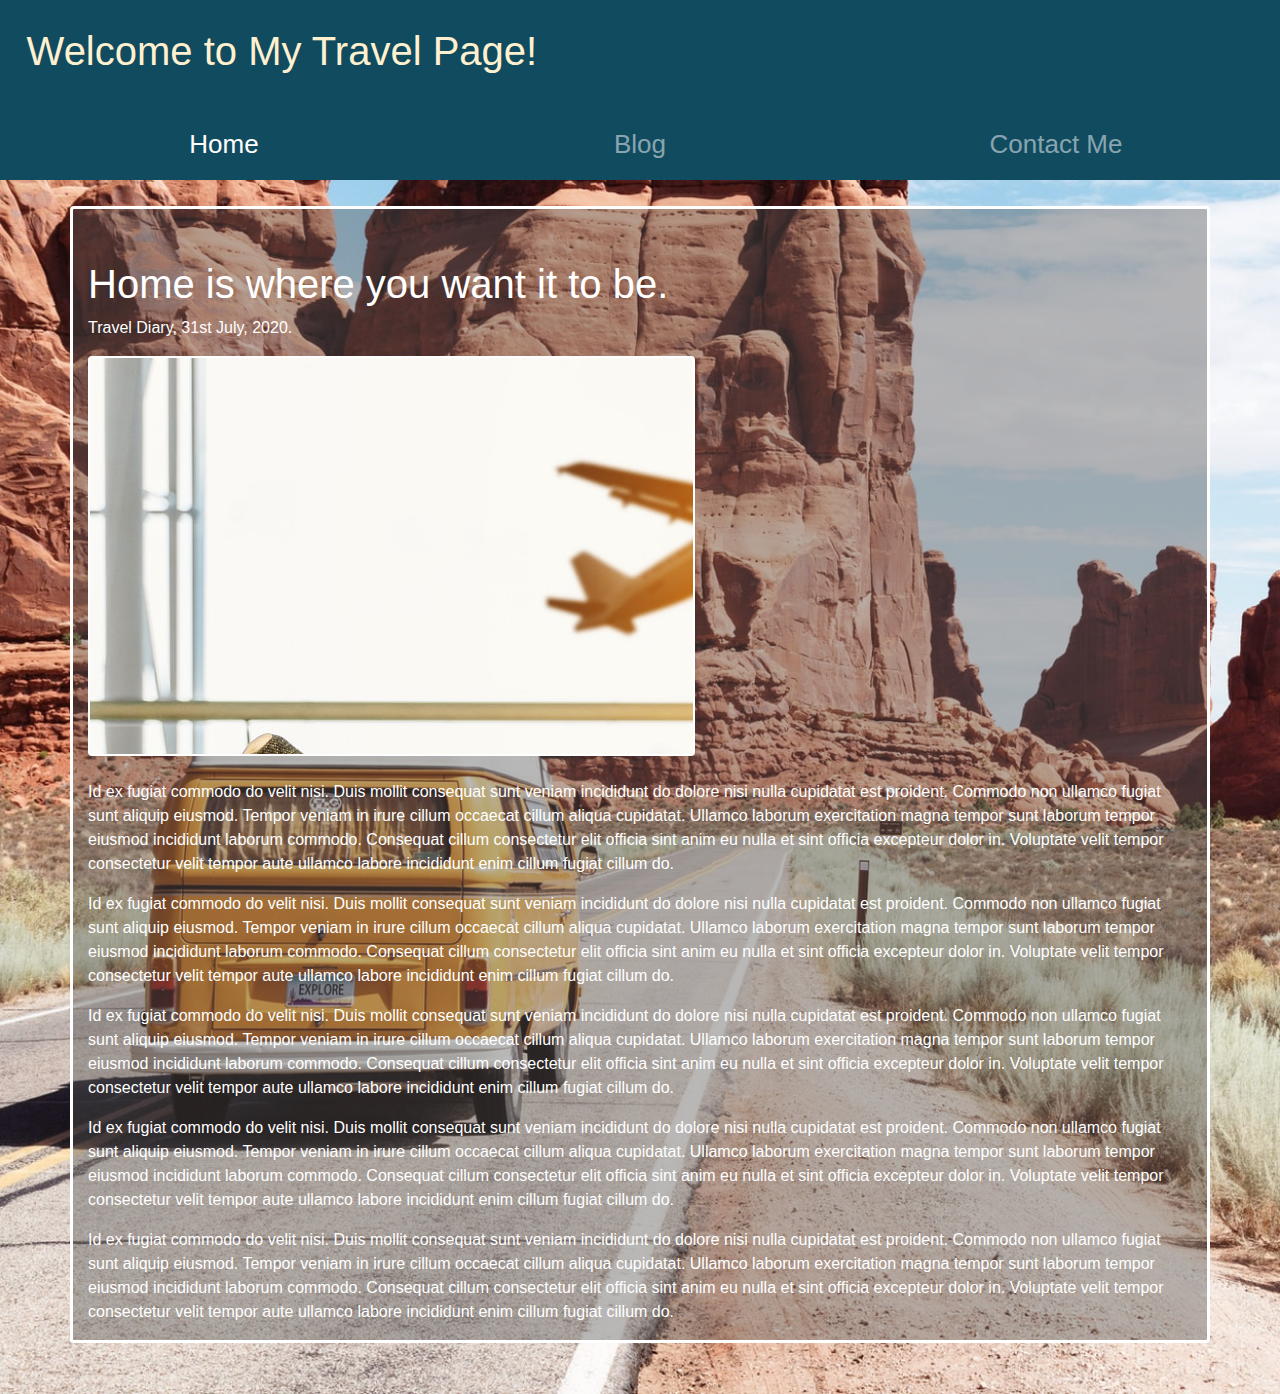
==== index.html @ cbb55028 "Renamed mytravelblog.html to index. html" ====
<!DOCTYPE html>
<html lang="en">

<head>
    <meta charset="UTF-8">
    <meta name="viewport" content="width=device-width, initial-scale=1.0">
    <meta http-Equiv="Cache-Control" Content="no-cache" />
    <meta http-Equiv="Pragma" Content="no-cache" />
    <meta http-Equiv="Expires" Content="0" />
    <title>Travel Blog | Home</title>
    <link rel="stylesheet" href="./mystyle.css">
    <script src="https://code.jquery.com/jquery-3.5.1.min.js" integrity="sha256-9/aliU8dGd2tb6OSsuzixeV4y/faTqgFtohetphbbj0=" crossorigin="anonymous"></script>
    <link rel="stylesheet" href="https://stackpath.bootstrapcdn.com/bootstrap/4.5.0/css/bootstrap.min.css">
    <script src="https://stackpath.bootstrapcdn.com/bootstrap/4.5.0/js/bootstrap.min.js"></script>
    <style>
        body {
            background-image: url('./travel1.jpg');
            background-position: center no-repeat;
            background-size: cover;
        }
    </style>
</head>

<body>
    <header class="heading">
        <h1>Welcome to My Travel Page!</h1>
    </header>
    <nav class="navbar sticky-top navbar-expand-lg navbar-dark navStyle">
        <button class="navbar-toggler" type="button" data-toggle="collapse" data-target="#navbarNav" aria-controls="navbarNav" aria-expanded="false" aria-label="Toggle navigation">
          <span class="navbar-toggler-icon"></span>
        </button>
        <div class="collapse navbar-collapse" id="navbarNav">
            <ul class="navbar-nav navList">
                <li class="nav-item active">
                    <a class="nav-link" href="./index.html">Home <span class="sr-only">(current)</span></a>
                </li>
                <li class="nav-item">
                    <a class="nav-link" href="./blog.html">Blog</a>
                </li>
                <li class="nav-item">
                    <a class="nav-link" href="./contact.html">Contact Me</a>
                </li>
            </ul>
        </div>
    </nav>
    <div class="container">
        <section id="one">
            <header class="article-header">
                <h3 class="shout text">Home is where you want it to be.</h3>
                <p class="text">Travel Diary, 31st July, 2020.</p>
            </header>

            <iframe src="./iframe1.jpg" scrolling="no" width="2000px" frameborder="0"></iframe>
            <br>
            <p class="text">Id ex fugiat commodo do velit nisi. Duis mollit consequat sunt veniam incididunt do dolore nisi nulla cupidatat est proident. Commodo non ullamco fugiat sunt aliquip eiusmod. Tempor veniam in irure cillum occaecat cillum aliqua cupidatat.
                Ullamco laborum exercitation magna tempor sunt laborum tempor eiusmod incididunt laborum commodo. Consequat cillum consectetur elit officia sint anim eu nulla et sint officia excepteur dolor in. Voluptate velit tempor consectetur velit
                tempor aute ullamco labore incididunt enim cillum fugiat cillum do.</p>
            <p class="text">Id ex fugiat commodo do velit nisi. Duis mollit consequat sunt veniam incididunt do dolore nisi nulla cupidatat est proident. Commodo non ullamco fugiat sunt aliquip eiusmod. Tempor veniam in irure cillum occaecat cillum aliqua cupidatat.
                Ullamco laborum exercitation magna tempor sunt laborum tempor eiusmod incididunt laborum commodo. Consequat cillum consectetur elit officia sint anim eu nulla et sint officia excepteur dolor in. Voluptate velit tempor consectetur velit
                tempor aute ullamco labore incididunt enim cillum fugiat cillum do.</p>
            <p class="text">Id ex fugiat commodo do velit nisi. Duis mollit consequat sunt veniam incididunt do dolore nisi nulla cupidatat est proident. Commodo non ullamco fugiat sunt aliquip eiusmod. Tempor veniam in irure cillum occaecat cillum aliqua cupidatat.
                Ullamco laborum exercitation magna tempor sunt laborum tempor eiusmod incididunt laborum commodo. Consequat cillum consectetur elit officia sint anim eu nulla et sint officia excepteur dolor in. Voluptate velit tempor consectetur velit
                tempor aute ullamco labore incididunt enim cillum fugiat cillum do.</p>
            <p class="text">Id ex fugiat commodo do velit nisi. Duis mollit consequat sunt veniam incididunt do dolore nisi nulla cupidatat est proident. Commodo non ullamco fugiat sunt aliquip eiusmod. Tempor veniam in irure cillum occaecat cillum aliqua cupidatat.
                Ullamco laborum exercitation magna tempor sunt laborum tempor eiusmod incididunt laborum commodo. Consequat cillum consectetur elit officia sint anim eu nulla et sint officia excepteur dolor in. Voluptate velit tempor consectetur velit
                tempor aute ullamco labore incididunt enim cillum fugiat cillum do.</p>
            <p class="text">Id ex fugiat commodo do velit nisi. Duis mollit consequat sunt veniam incididunt do dolore nisi nulla cupidatat est proident. Commodo non ullamco fugiat sunt aliquip eiusmod. Tempor veniam in irure cillum occaecat cillum aliqua cupidatat.
                Ullamco laborum exercitation magna tempor sunt laborum tempor eiusmod incididunt laborum commodo. Consequat cillum consectetur elit officia sint anim eu nulla et sint officia excepteur dolor in. Voluptate velit tempor consectetur velit
                tempor aute ullamco labore incididunt enim cillum fugiat cillum do.</p>
        </section>

    </div>
</body>

</html>
---- mystyle.css ----
.navStyle {
    font-size: 26px;
    background-color: #114B5F;
    margin: 0 !important;
}

.navList {
    width: 100%;
}

a:hover {
    text-decoration: underline !important;
}

.nav-item {
    width: 100% !important;
    /* border: solid 1px black; */
    text-align: center;
}

body {
    background-color: #FFF1D0 !important;
}

.text {
    color: white;
}

.heading {
    background-color: #114B5F;
    color: #FFF1D0;
    margin: 0 !important;
    padding: 2% 0% 2% 2%;
    border: solid 1px #114B5F;
}

.active {
    color: #E3D83B !important;
}

.container {
    display: flex;
    border: solid 3px white;
    padding-top: 4%;
    background-color: rgb(83, 83, 83, 0.4);
    border-radius: 4px;
    margin-top: 2%;
    margin-bottom: 4%;
}

.shout {
    font-size: 40px;
    width: 100%;
    /* border: solid 1px black; */
}

iframe {
    text-align: center;
    display: block;
    width: 55%;
    border: solid 2px white;
    border-radius: 4px;
    background-color: white;
    height: 400px;
    overflow: hidden !important;
}

form {
    text-align: center;
    width: 100%;
}

#submitButton {
    transition: all 0.3s;
    background-color: transparent;
    color: white;
    border: solid 1px white;
    height: 40px;
    width: 150px;
    border-radius: 6px;
    margin-bottom: 4%;
}

#submitButton:hover {
    transition: all 0.3s;
    border: none;
    background-color: forestgreen;
}

#resetButton {
    transition: all 0.3s;
    background-color: transparent;
    color: white;
    border: solid 1px white;
    height: 40px;
    width: 150px;
    border-radius: 6px;
    margin-bottom: 4%;
    margin-right: 5%;
}

#resetButton:hover {
    transition: all 0.3s;
    border: none;
    background-color: crimson;
}

#textbox {
    width: 80%;
}


/* For blog.html */

.header {
    padding: 30px;
    font-size: 40px;
    text-align: center;
    background: transparent;
}

.leftcolumn {
    float: left;
    width: 75%;
}


/* Right column */

.rightcolumn {
    float: left;
    width: 25%;
    padding-left: 20px;
}


/* Fake image */

.fakeimg {
    /* background-color: #aaa; */
    width: 100%;
    padding: 20px;
}


/* Add a card effect for articles */

.card {
    background-color: transparent;
    padding: 20px;
    margin-top: 20px;
}


/* Clear floats after the columns */

.row:after {
    content: "";
    display: table;
    clear: both;
}


/* Footer */

.footer {
    padding: 20px;
    text-align: center;
    background: transparent;
    margin-top: 20px;
}


/* Responsive layout - when the screen is less than 800px wide, make the two columns stack on top of each other instead of next to each other */

@media screen and (max-width: 800px) {
    .leftcolumn,
    .rightcolumn {
        width: 100%;
        padding: 0;
    }
}

.card {
    background-color: rgb(0, 0, 0, 0.3) !important;
    border: solid 4px white !important;
}

.box {
    padding: 0% 5% 5% 5%;
}

#blog1 {
    background-image: url('./blog1.jpg');
    background-size: cover;
    background-position: center;
    background-repeat: no-repeat;
    border: solid 3px white;
    margin-bottom: 2%;
}

#blog2 {
    background-image: url('./blog2.jpg');
    background-size: cover;
    background-position: center;
    background-repeat: no-repeat;
    border: solid 3px white;
    margin-bottom: 2%;
}

#aboutmeblog {
    background-image: url('./informal_pic.jpg');
    background-size: cover;
    border: solid 3px white;
    margin-bottom: 2%;
    background-position: center;
    height: 300px !important;
}

input {
    border: none;
    box-shadow: 0px 8px 8px #555;
}
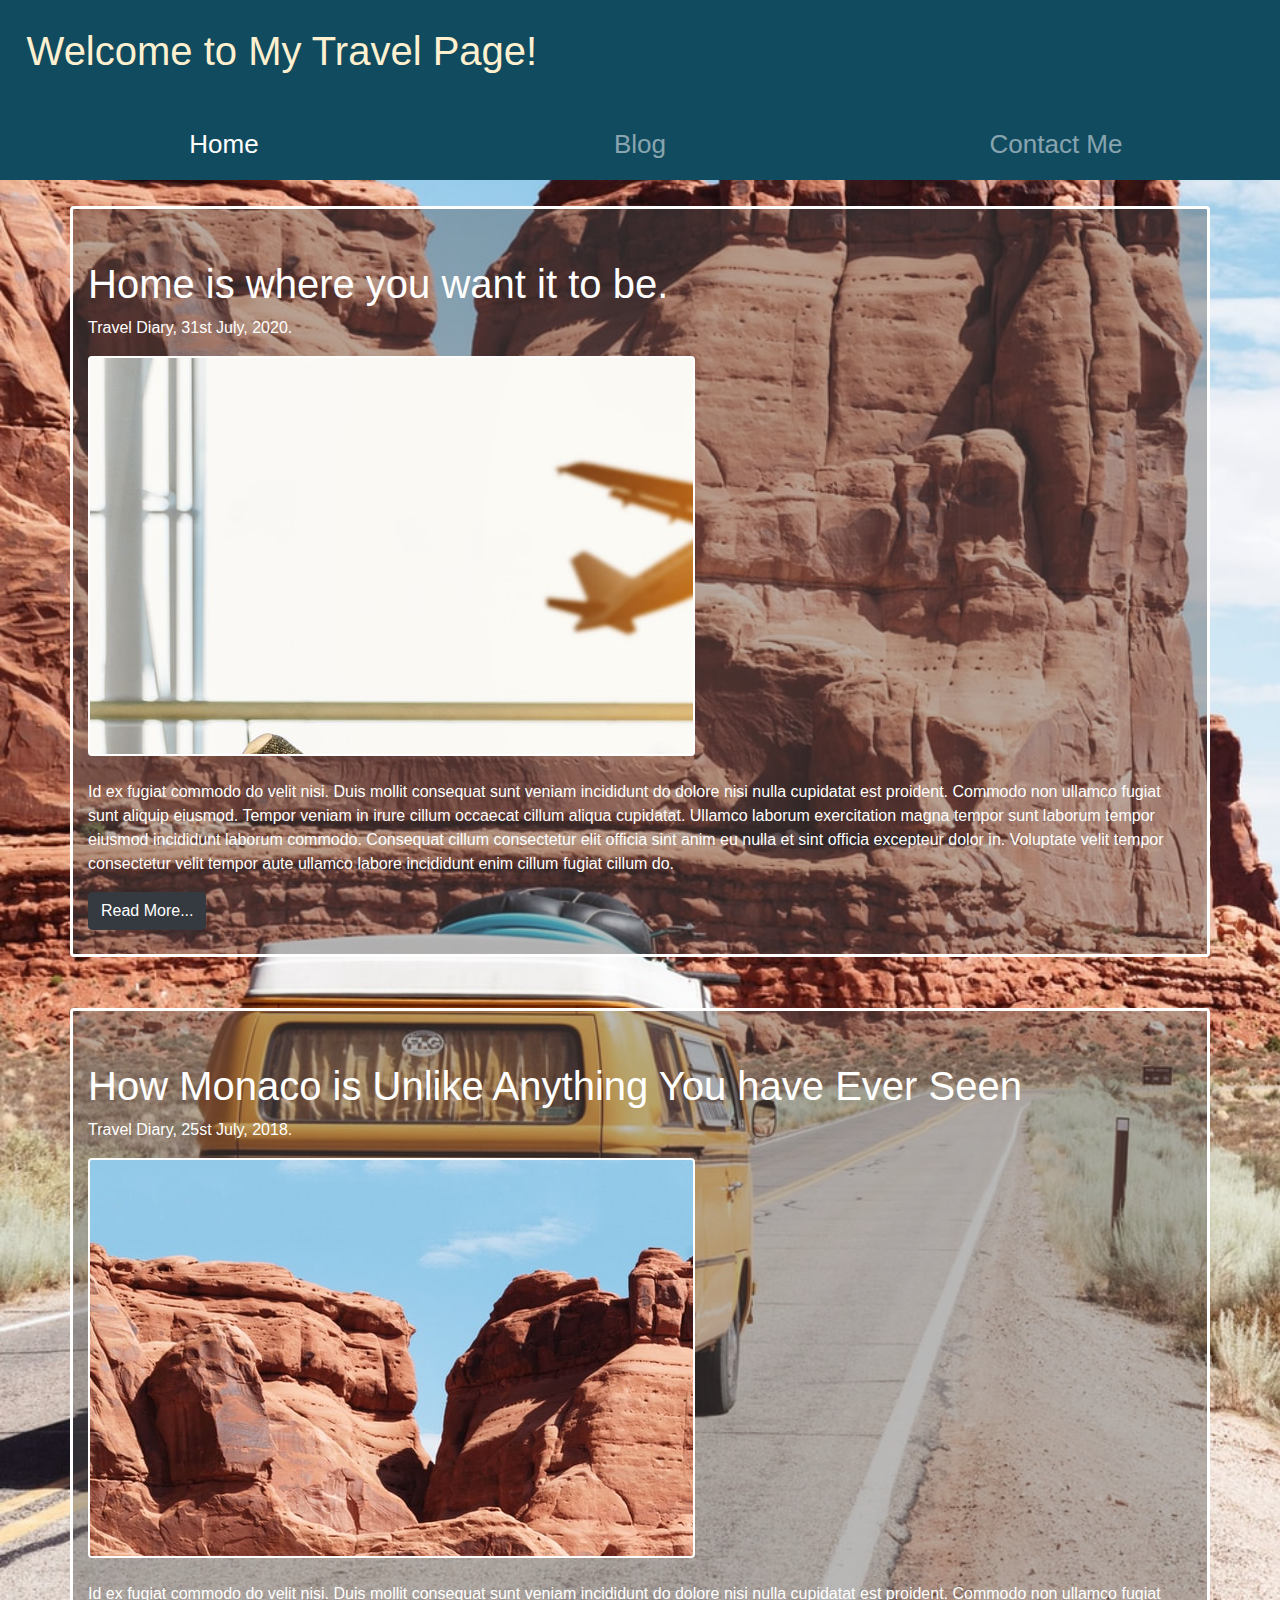
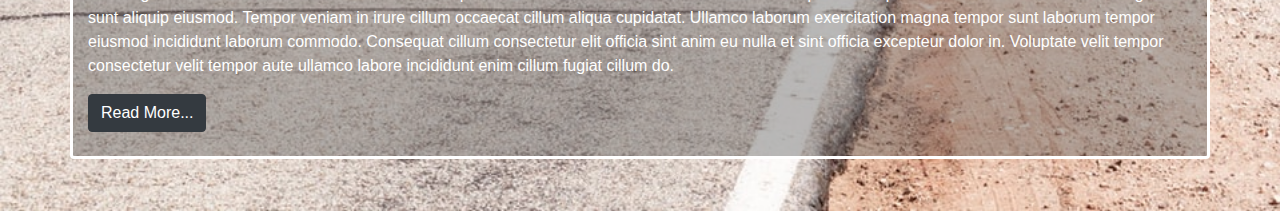
==== commit ab660959: "Styling changes" ====
--- a/index.html
+++ b/index.html
@@ -17,6 +17,7 @@
             background-image: url('./travel1.jpg');
             background-position: center no-repeat;
             background-size: cover;
+            background-repeat: no-repeat;
         }
     </style>
 </head>
@@ -55,20 +56,27 @@
             <p class="text">Id ex fugiat commodo do velit nisi. Duis mollit consequat sunt veniam incididunt do dolore nisi nulla cupidatat est proident. Commodo non ullamco fugiat sunt aliquip eiusmod. Tempor veniam in irure cillum occaecat cillum aliqua cupidatat.
                 Ullamco laborum exercitation magna tempor sunt laborum tempor eiusmod incididunt laborum commodo. Consequat cillum consectetur elit officia sint anim eu nulla et sint officia excepteur dolor in. Voluptate velit tempor consectetur velit
                 tempor aute ullamco labore incididunt enim cillum fugiat cillum do.</p>
+            <button type="button" class="btn btn-dark">Read More...</button>
+            <br>
+            <br>
+        </section>
+    </div>
+    <div class="container">
+        <section id="two">
+            <header class="article-header">
+                <h3 class="shout text">How Monaco is Unlike Anything You have Ever Seen</h3>
+                <p class="text">Travel Diary, 25st July, 2018.</p>
+            </header>
+
+            <iframe src="./travel1.jpg" scrolling="no" width="2000px" frameborder="0"></iframe>
+            <br>
             <p class="text">Id ex fugiat commodo do velit nisi. Duis mollit consequat sunt veniam incididunt do dolore nisi nulla cupidatat est proident. Commodo non ullamco fugiat sunt aliquip eiusmod. Tempor veniam in irure cillum occaecat cillum aliqua cupidatat.
                 Ullamco laborum exercitation magna tempor sunt laborum tempor eiusmod incididunt laborum commodo. Consequat cillum consectetur elit officia sint anim eu nulla et sint officia excepteur dolor in. Voluptate velit tempor consectetur velit
                 tempor aute ullamco labore incididunt enim cillum fugiat cillum do.</p>
-            <p class="text">Id ex fugiat commodo do velit nisi. Duis mollit consequat sunt veniam incididunt do dolore nisi nulla cupidatat est proident. Commodo non ullamco fugiat sunt aliquip eiusmod. Tempor veniam in irure cillum occaecat cillum aliqua cupidatat.
-                Ullamco laborum exercitation magna tempor sunt laborum tempor eiusmod incididunt laborum commodo. Consequat cillum consectetur elit officia sint anim eu nulla et sint officia excepteur dolor in. Voluptate velit tempor consectetur velit
-                tempor aute ullamco labore incididunt enim cillum fugiat cillum do.</p>
-            <p class="text">Id ex fugiat commodo do velit nisi. Duis mollit consequat sunt veniam incididunt do dolore nisi nulla cupidatat est proident. Commodo non ullamco fugiat sunt aliquip eiusmod. Tempor veniam in irure cillum occaecat cillum aliqua cupidatat.
-                Ullamco laborum exercitation magna tempor sunt laborum tempor eiusmod incididunt laborum commodo. Consequat cillum consectetur elit officia sint anim eu nulla et sint officia excepteur dolor in. Voluptate velit tempor consectetur velit
-                tempor aute ullamco labore incididunt enim cillum fugiat cillum do.</p>
-            <p class="text">Id ex fugiat commodo do velit nisi. Duis mollit consequat sunt veniam incididunt do dolore nisi nulla cupidatat est proident. Commodo non ullamco fugiat sunt aliquip eiusmod. Tempor veniam in irure cillum occaecat cillum aliqua cupidatat.
-                Ullamco laborum exercitation magna tempor sunt laborum tempor eiusmod incididunt laborum commodo. Consequat cillum consectetur elit officia sint anim eu nulla et sint officia excepteur dolor in. Voluptate velit tempor consectetur velit
-                tempor aute ullamco labore incididunt enim cillum fugiat cillum do.</p>
+            <button type="button" class="btn btn-dark">Read More...</button>
+            <br>
+            <br>
         </section>
-
     </div>
 </body>
 
--- a/mystyle.css
+++ b/mystyle.css
@@ -39,7 +39,7 @@
 }
 
 .container {
-    display: flex;
+    /* display: flex; */
     border: solid 3px white;
     padding-top: 4%;
     background-color: rgb(83, 83, 83, 0.4);
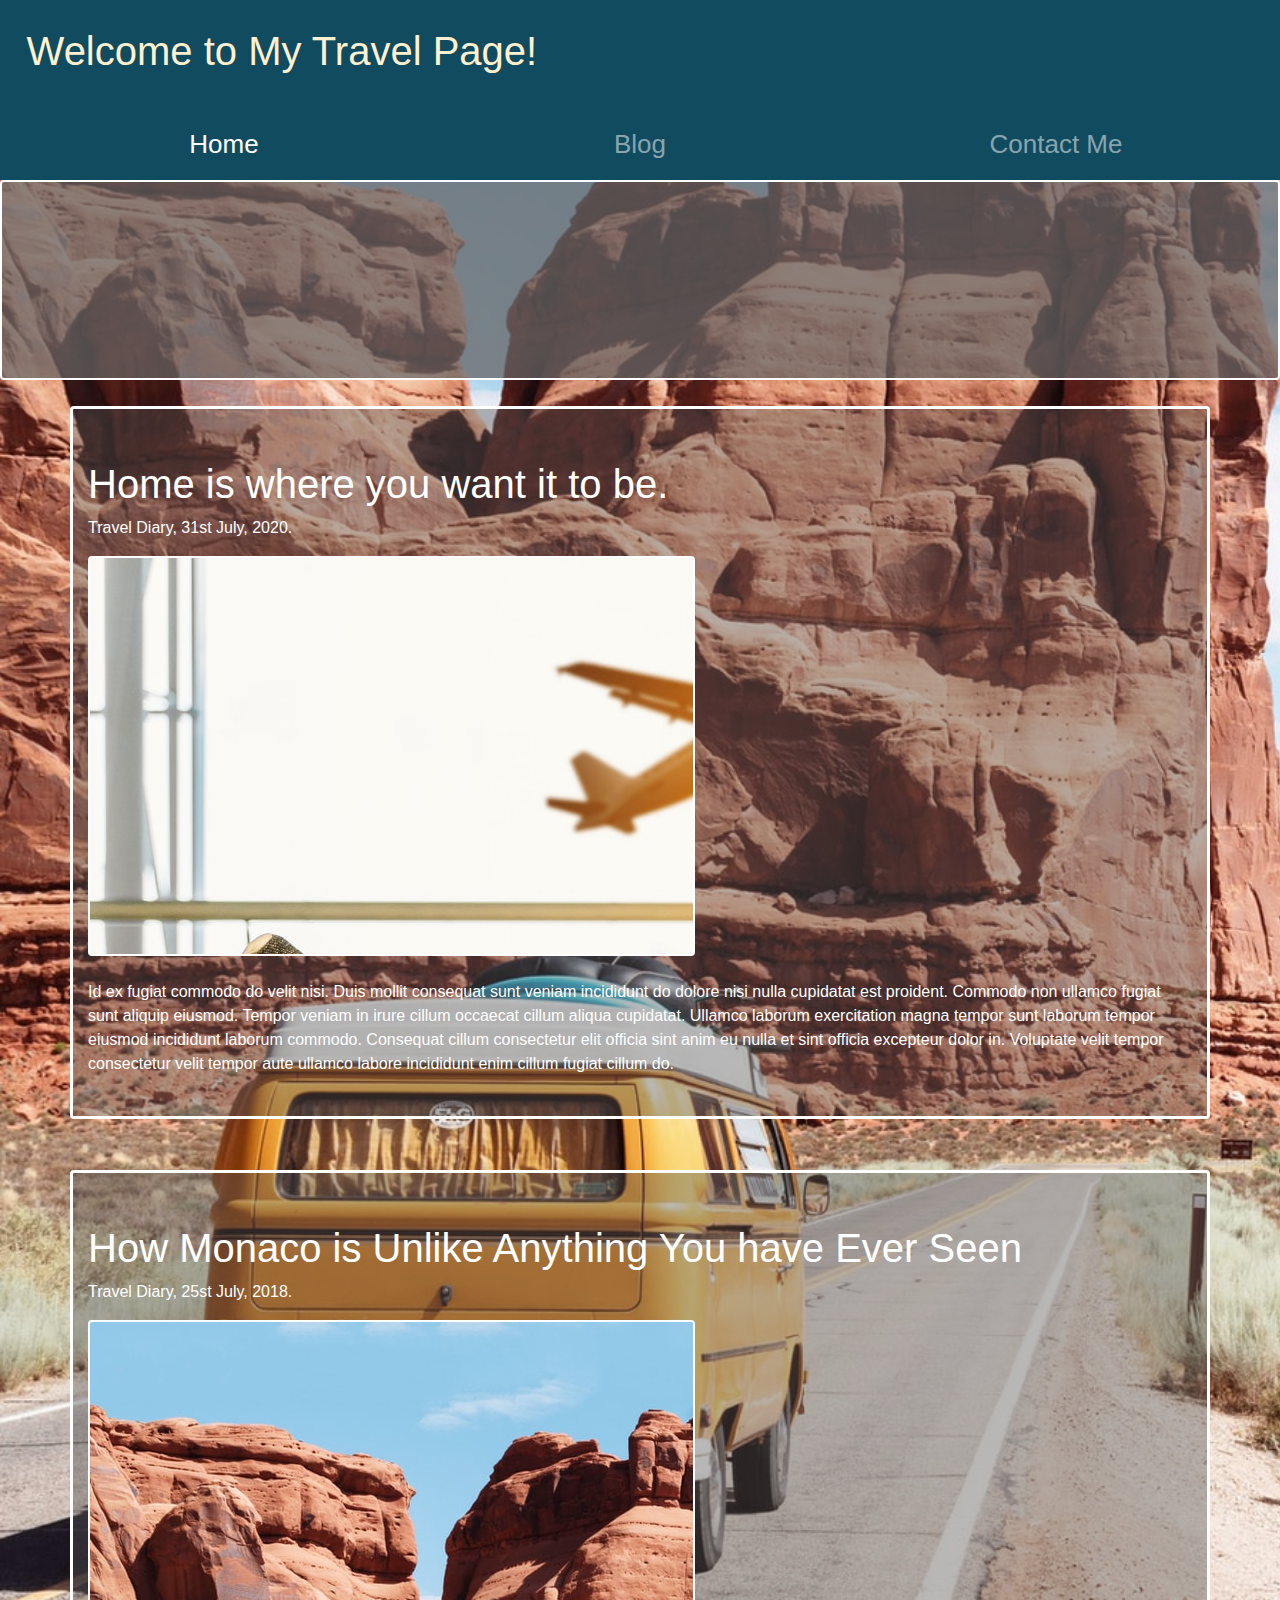
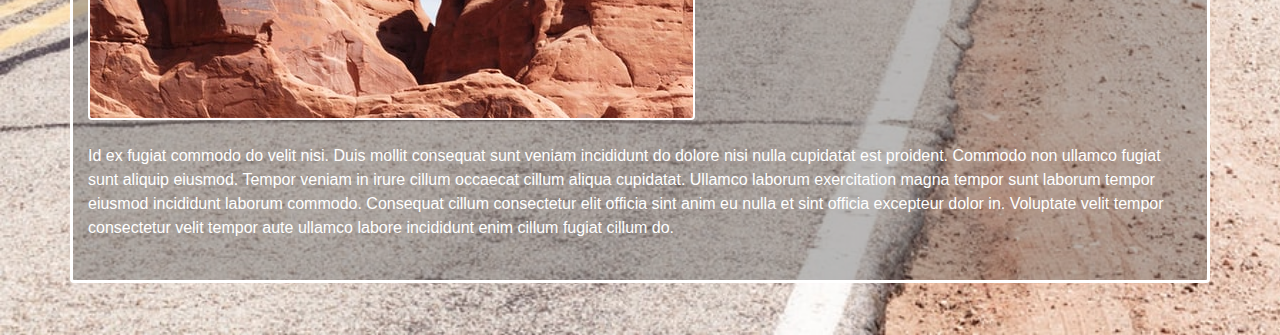
==== commit 1750fe9f: "More styling changes" ====
--- a/index.html
+++ b/index.html
@@ -44,6 +44,7 @@
             </ul>
         </div>
     </nav>
+    <iframe id="mainFrame" src="https://sandeepachetan.com/things-to-do-manali/" title="An Interesting Experience in Manali" frameborder="0"></iframe>
     <div class="container">
         <section id="one">
             <header class="article-header">
@@ -56,8 +57,6 @@
             <p class="text">Id ex fugiat commodo do velit nisi. Duis mollit consequat sunt veniam incididunt do dolore nisi nulla cupidatat est proident. Commodo non ullamco fugiat sunt aliquip eiusmod. Tempor veniam in irure cillum occaecat cillum aliqua cupidatat.
                 Ullamco laborum exercitation magna tempor sunt laborum tempor eiusmod incididunt laborum commodo. Consequat cillum consectetur elit officia sint anim eu nulla et sint officia excepteur dolor in. Voluptate velit tempor consectetur velit
                 tempor aute ullamco labore incididunt enim cillum fugiat cillum do.</p>
-            <button type="button" class="btn btn-dark">Read More...</button>
-            <br>
             <br>
         </section>
     </div>
@@ -73,8 +72,6 @@
             <p class="text">Id ex fugiat commodo do velit nisi. Duis mollit consequat sunt veniam incididunt do dolore nisi nulla cupidatat est proident. Commodo non ullamco fugiat sunt aliquip eiusmod. Tempor veniam in irure cillum occaecat cillum aliqua cupidatat.
                 Ullamco laborum exercitation magna tempor sunt laborum tempor eiusmod incididunt laborum commodo. Consequat cillum consectetur elit officia sint anim eu nulla et sint officia excepteur dolor in. Voluptate velit tempor consectetur velit
                 tempor aute ullamco labore incididunt enim cillum fugiat cillum do.</p>
-            <button type="button" class="btn btn-dark">Read More...</button>
-            <br>
             <br>
         </section>
     </div>
--- a/mystyle.css
+++ b/mystyle.css
@@ -2,6 +2,13 @@
     font-size: 26px;
     background-color: #114B5F;
     margin: 0 !important;
+}
+
+#mainFrame {
+    width: 100%;
+    height: 200px;
+    background-color: rgba(102, 99, 99, 0.733);
+    overflow: hidden !important;
 }
 
 .navList {
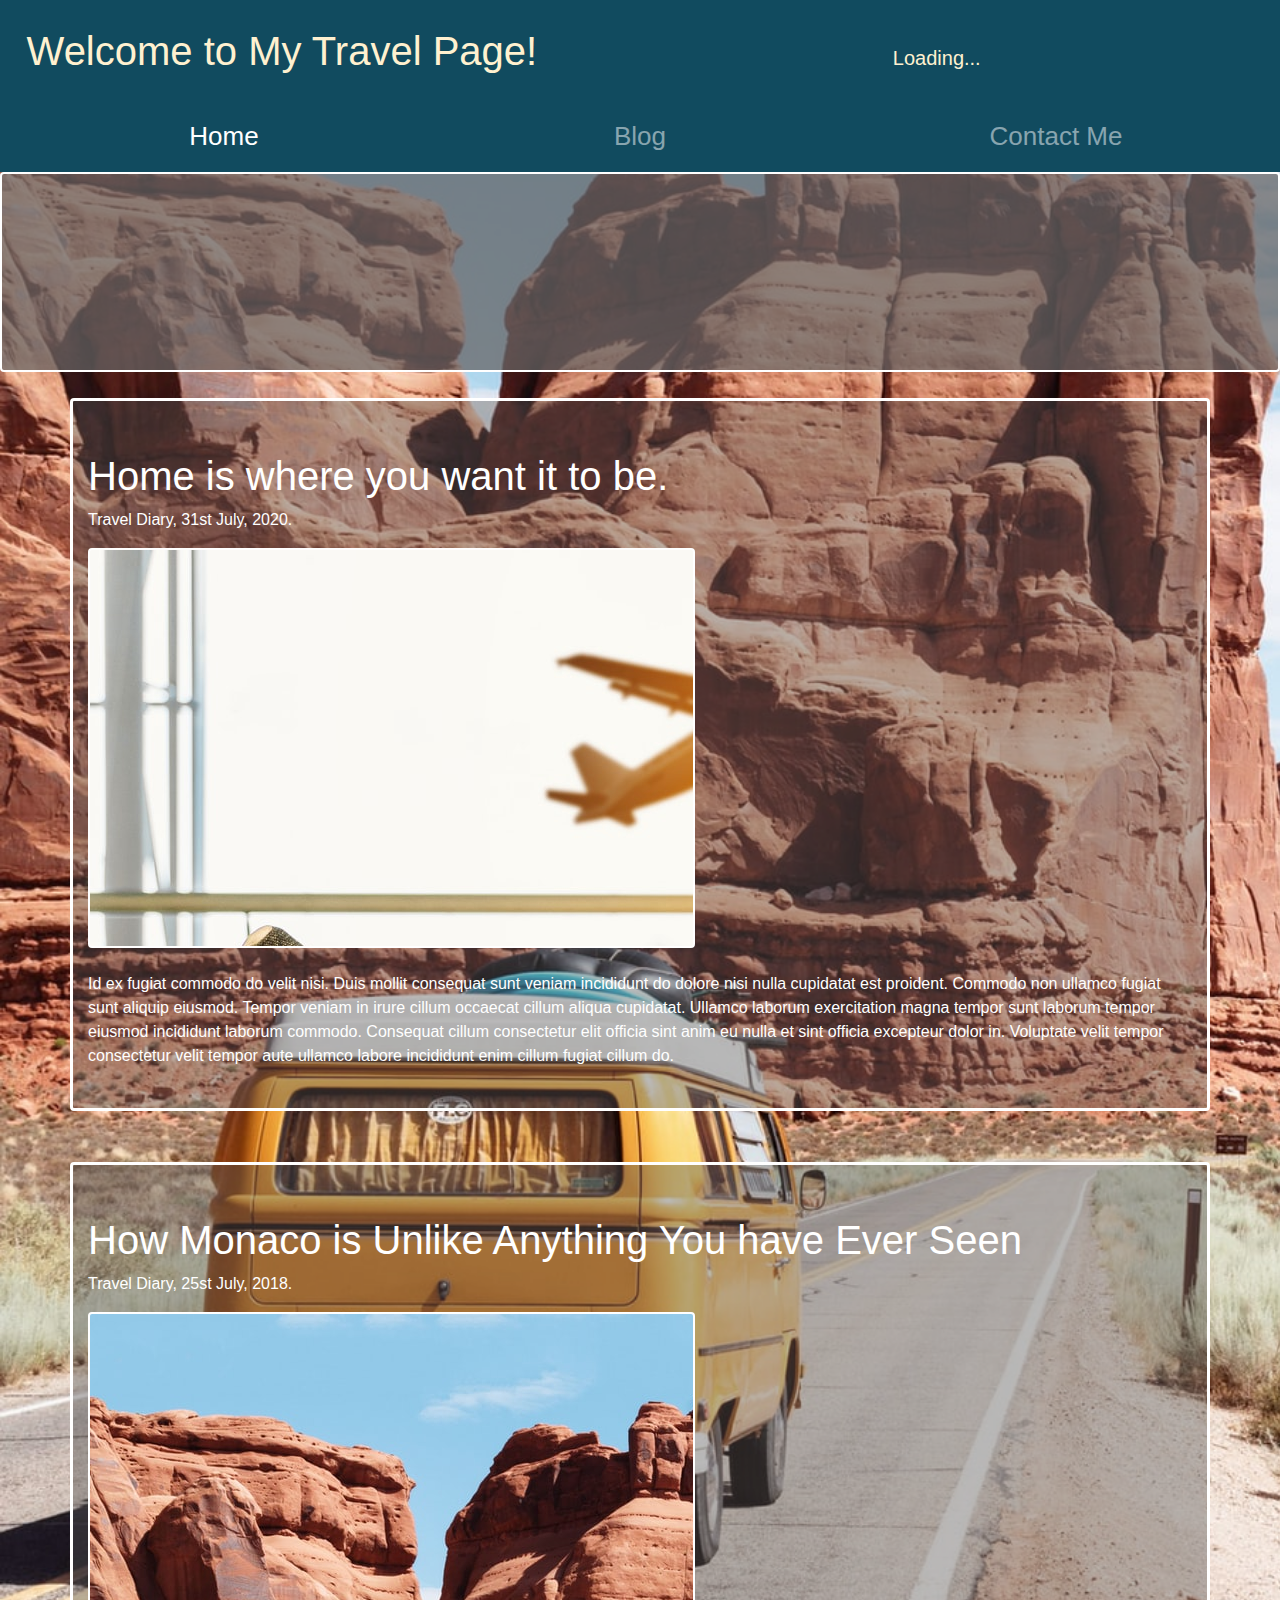
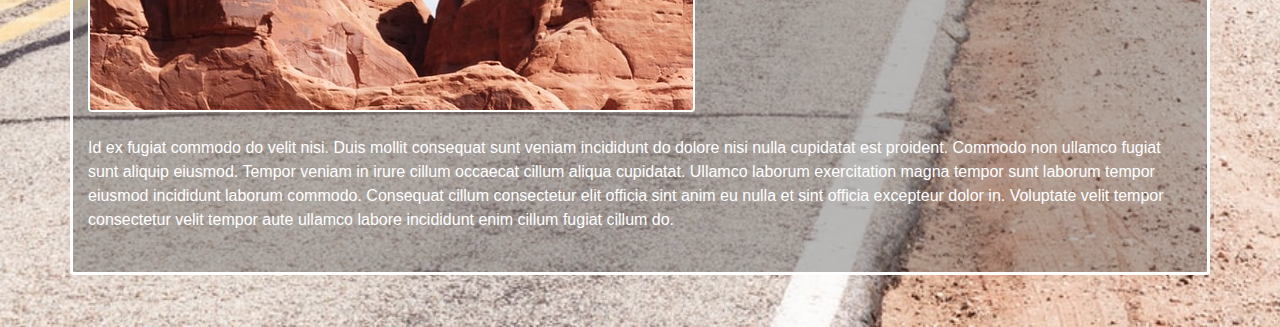
==== commit 5be72f2d: "Added day and time display in real-time" ====
--- a/index.html
+++ b/index.html
@@ -1,80 +1,139 @@
 <!DOCTYPE html>
 <html lang="en">
+  <head>
+    <meta charset="UTF-8" />
+    <meta name="viewport" content="width=device-width, initial-scale=1.0" />
+    <meta http-equiv="Cache-Control" content="no-cache" />
+    <meta http-equiv="Pragma" content="no-cache" />
+    <meta http-equiv="Expires" content="0" />
+    <title>Travel Blog | Home</title>
+    <link rel="stylesheet" href="./mystyle.css" />
+    <script
+      src="https://code.jquery.com/jquery-3.5.1.min.js"
+      integrity="sha256-9/aliU8dGd2tb6OSsuzixeV4y/faTqgFtohetphbbj0="
+      crossorigin="anonymous"
+    ></script>
+    <link
+      rel="stylesheet"
+      href="https://stackpath.bootstrapcdn.com/bootstrap/4.5.0/css/bootstrap.min.css"
+    />
+    <script src="https://stackpath.bootstrapcdn.com/bootstrap/4.5.0/js/bootstrap.min.js"></script>
+    <script src="./script.js"></script>
+    <style>
+      body {
+        background-image: url("./travel1.jpg");
+        background-position: center no-repeat;
+        background-size: cover;
+        background-repeat: no-repeat;
+      }
+    </style>
+  </head>
 
-<head>
-    <meta charset="UTF-8">
-    <meta name="viewport" content="width=device-width, initial-scale=1.0">
-    <meta http-Equiv="Cache-Control" Content="no-cache" />
-    <meta http-Equiv="Pragma" Content="no-cache" />
-    <meta http-Equiv="Expires" Content="0" />
-    <title>Travel Blog | Home</title>
-    <link rel="stylesheet" href="./mystyle.css">
-    <script src="https://code.jquery.com/jquery-3.5.1.min.js" integrity="sha256-9/aliU8dGd2tb6OSsuzixeV4y/faTqgFtohetphbbj0=" crossorigin="anonymous"></script>
-    <link rel="stylesheet" href="https://stackpath.bootstrapcdn.com/bootstrap/4.5.0/css/bootstrap.min.css">
-    <script src="https://stackpath.bootstrapcdn.com/bootstrap/4.5.0/js/bootstrap.min.js"></script>
-    <style>
-        body {
-            background-image: url('./travel1.jpg');
-            background-position: center no-repeat;
-            background-size: cover;
-            background-repeat: no-repeat;
-        }
-    </style>
-</head>
-
-<body>
+  <body onload="showTime();">
     <header class="heading">
-        <h1>Welcome to My Travel Page!</h1>
+      <h1 style="display: table-cell; width: 60%;">
+        Welcome to My Travel Page!
+      </h1>
+      <h5
+        id="dateline"
+        style="margin-left: 0.5%; display: table-cell; width: 5%;"
+      >
+        Loading...
+      </h5>
+      <h5
+        id="dateline2"
+        style="margin-left: 0.5%; display: table-cell; width: 20%;"
+      ></h5>
     </header>
     <nav class="navbar sticky-top navbar-expand-lg navbar-dark navStyle">
-        <button class="navbar-toggler" type="button" data-toggle="collapse" data-target="#navbarNav" aria-controls="navbarNav" aria-expanded="false" aria-label="Toggle navigation">
-          <span class="navbar-toggler-icon"></span>
-        </button>
-        <div class="collapse navbar-collapse" id="navbarNav">
-            <ul class="navbar-nav navList">
-                <li class="nav-item active">
-                    <a class="nav-link" href="./index.html">Home <span class="sr-only">(current)</span></a>
-                </li>
-                <li class="nav-item">
-                    <a class="nav-link" href="./blog.html">Blog</a>
-                </li>
-                <li class="nav-item">
-                    <a class="nav-link" href="./contact.html">Contact Me</a>
-                </li>
-            </ul>
-        </div>
+      <button
+        class="navbar-toggler"
+        type="button"
+        data-toggle="collapse"
+        data-target="#navbarNav"
+        aria-controls="navbarNav"
+        aria-expanded="false"
+        aria-label="Toggle navigation"
+      >
+        <span class="navbar-toggler-icon"></span>
+      </button>
+      <div class="collapse navbar-collapse" id="navbarNav">
+        <ul class="navbar-nav navList">
+          <li class="nav-item active">
+            <a class="nav-link" href="./index.html"
+              >Home <span class="sr-only">(current)</span></a
+            >
+          </li>
+          <li class="nav-item">
+            <a class="nav-link" href="./blog.html">Blog</a>
+          </li>
+          <li class="nav-item">
+            <a class="nav-link" href="./contact.html">Contact Me</a>
+          </li>
+        </ul>
+      </div>
     </nav>
-    <iframe id="mainFrame" src="https://sandeepachetan.com/things-to-do-manali/" title="An Interesting Experience in Manali" frameborder="0"></iframe>
+    <iframe
+      id="mainFrame"
+      src="https://sandeepachetan.com/things-to-do-manali/"
+      title="An Interesting Experience in Manali"
+      frameborder="0"
+    ></iframe>
     <div class="container">
-        <section id="one">
-            <header class="article-header">
-                <h3 class="shout text">Home is where you want it to be.</h3>
-                <p class="text">Travel Diary, 31st July, 2020.</p>
-            </header>
+      <section id="one">
+        <header class="article-header">
+          <h3 class="shout text">Home is where you want it to be.</h3>
+          <p class="text">Travel Diary, 31st July, 2020.</p>
+        </header>
 
-            <iframe src="./iframe1.jpg" scrolling="no" width="2000px" frameborder="0"></iframe>
-            <br>
-            <p class="text">Id ex fugiat commodo do velit nisi. Duis mollit consequat sunt veniam incididunt do dolore nisi nulla cupidatat est proident. Commodo non ullamco fugiat sunt aliquip eiusmod. Tempor veniam in irure cillum occaecat cillum aliqua cupidatat.
-                Ullamco laborum exercitation magna tempor sunt laborum tempor eiusmod incididunt laborum commodo. Consequat cillum consectetur elit officia sint anim eu nulla et sint officia excepteur dolor in. Voluptate velit tempor consectetur velit
-                tempor aute ullamco labore incididunt enim cillum fugiat cillum do.</p>
-            <br>
-        </section>
+        <iframe
+          src="./iframe1.jpg"
+          scrolling="no"
+          width="2000px"
+          frameborder="0"
+        ></iframe>
+        <br />
+        <p class="text">
+          Id ex fugiat commodo do velit nisi. Duis mollit consequat sunt veniam
+          incididunt do dolore nisi nulla cupidatat est proident. Commodo non
+          ullamco fugiat sunt aliquip eiusmod. Tempor veniam in irure cillum
+          occaecat cillum aliqua cupidatat. Ullamco laborum exercitation magna
+          tempor sunt laborum tempor eiusmod incididunt laborum commodo.
+          Consequat cillum consectetur elit officia sint anim eu nulla et sint
+          officia excepteur dolor in. Voluptate velit tempor consectetur velit
+          tempor aute ullamco labore incididunt enim cillum fugiat cillum do.
+        </p>
+        <br />
+      </section>
     </div>
     <div class="container">
-        <section id="two">
-            <header class="article-header">
-                <h3 class="shout text">How Monaco is Unlike Anything You have Ever Seen</h3>
-                <p class="text">Travel Diary, 25st July, 2018.</p>
-            </header>
+      <section id="two">
+        <header class="article-header">
+          <h3 class="shout text">
+            How Monaco is Unlike Anything You have Ever Seen
+          </h3>
+          <p class="text">Travel Diary, 25st July, 2018.</p>
+        </header>
 
-            <iframe src="./travel1.jpg" scrolling="no" width="2000px" frameborder="0"></iframe>
-            <br>
-            <p class="text">Id ex fugiat commodo do velit nisi. Duis mollit consequat sunt veniam incididunt do dolore nisi nulla cupidatat est proident. Commodo non ullamco fugiat sunt aliquip eiusmod. Tempor veniam in irure cillum occaecat cillum aliqua cupidatat.
-                Ullamco laborum exercitation magna tempor sunt laborum tempor eiusmod incididunt laborum commodo. Consequat cillum consectetur elit officia sint anim eu nulla et sint officia excepteur dolor in. Voluptate velit tempor consectetur velit
-                tempor aute ullamco labore incididunt enim cillum fugiat cillum do.</p>
-            <br>
-        </section>
+        <iframe
+          src="./travel1.jpg"
+          scrolling="no"
+          width="2000px"
+          frameborder="0"
+        ></iframe>
+        <br />
+        <p class="text">
+          Id ex fugiat commodo do velit nisi. Duis mollit consequat sunt veniam
+          incididunt do dolore nisi nulla cupidatat est proident. Commodo non
+          ullamco fugiat sunt aliquip eiusmod. Tempor veniam in irure cillum
+          occaecat cillum aliqua cupidatat. Ullamco laborum exercitation magna
+          tempor sunt laborum tempor eiusmod incididunt laborum commodo.
+          Consequat cillum consectetur elit officia sint anim eu nulla et sint
+          officia excepteur dolor in. Voluptate velit tempor consectetur velit
+          tempor aute ullamco labore incididunt enim cillum fugiat cillum do.
+        </p>
+        <br />
+      </section>
     </div>
-</body>
-
-</html>+  </body>
+</html>
--- a/mystyle.css
+++ b/mystyle.css
@@ -1,230 +1,225 @@
 .navStyle {
-    font-size: 26px;
-    background-color: #114B5F;
-    margin: 0 !important;
+  font-size: 26px;
+  background-color: #114b5f;
+  margin: 0 !important;
 }
 
 #mainFrame {
+  width: 100%;
+  height: 200px;
+  background-color: rgba(102, 99, 99, 0.733);
+  overflow: hidden !important;
+}
+
+.navList {
+  width: 100%;
+}
+
+a:hover {
+  text-decoration: underline !important;
+}
+
+.nav-item {
+  width: 100% !important;
+  /* border: solid 1px black; */
+  text-align: center;
+}
+
+body {
+  background-color: #fff1d0 !important;
+}
+
+.text {
+  color: white;
+}
+
+.heading {
+  display: table;
+  width: 100%;
+  background-color: #114b5f;
+  color: #fff1d0;
+  margin: 0 !important;
+  padding: 2% 0% 2% 2%;
+  border: solid 1px #114b5f;
+}
+
+.active {
+  color: #e3d83b !important;
+}
+
+.container {
+  /* display: flex; */
+  border: solid 3px white;
+  padding-top: 4%;
+  background-color: rgb(83, 83, 83, 0.4);
+  border-radius: 4px;
+  margin-top: 2%;
+  margin-bottom: 4%;
+}
+
+.shout {
+  font-size: 40px;
+  width: 100%;
+  /* border: solid 1px black; */
+}
+
+iframe {
+  text-align: center;
+  display: block;
+  width: 55%;
+  border: solid 2px white;
+  border-radius: 4px;
+  background-color: white;
+  height: 400px;
+  overflow: hidden !important;
+}
+
+form {
+  text-align: center;
+  width: 100%;
+}
+
+#submitButton {
+  transition: all 0.3s;
+  background-color: transparent;
+  color: white;
+  border: solid 1px white;
+  height: 40px;
+  width: 150px;
+  border-radius: 6px;
+  margin-bottom: 4%;
+}
+
+#submitButton:hover {
+  transition: all 0.3s;
+  border: none;
+  background-color: forestgreen;
+}
+
+#resetButton {
+  transition: all 0.3s;
+  background-color: transparent;
+  color: white;
+  border: solid 1px white;
+  height: 40px;
+  width: 150px;
+  border-radius: 6px;
+  margin-bottom: 4%;
+  margin-right: 5%;
+}
+
+#resetButton:hover {
+  transition: all 0.3s;
+  border: none;
+  background-color: crimson;
+}
+
+#textbox {
+  width: 80%;
+}
+
+/* For blog.html */
+
+.header {
+  padding: 30px;
+  font-size: 40px;
+  text-align: center;
+  background: transparent;
+}
+
+.leftcolumn {
+  float: left;
+  width: 75%;
+}
+
+/* Right column */
+
+.rightcolumn {
+  float: left;
+  width: 25%;
+  padding-left: 20px;
+}
+
+/* Fake image */
+
+.fakeimg {
+  /* background-color: #aaa; */
+  width: 100%;
+  padding: 20px;
+}
+
+/* Add a card effect for articles */
+
+.card {
+  background-color: transparent;
+  padding: 20px;
+  margin-top: 20px;
+}
+
+/* Clear floats after the columns */
+
+.row:after {
+  content: "";
+  display: table;
+  clear: both;
+}
+
+/* Footer */
+
+.footer {
+  padding: 20px;
+  text-align: center;
+  background: transparent;
+  margin-top: 20px;
+}
+
+/* Responsive layout - when the screen is less than 800px wide, make the two columns stack on top of each other instead of next to each other */
+
+@media screen and (max-width: 800px) {
+  .leftcolumn,
+  .rightcolumn {
     width: 100%;
-    height: 200px;
-    background-color: rgba(102, 99, 99, 0.733);
-    overflow: hidden !important;
-}
-
-.navList {
-    width: 100%;
-}
-
-a:hover {
-    text-decoration: underline !important;
-}
-
-.nav-item {
-    width: 100% !important;
-    /* border: solid 1px black; */
-    text-align: center;
-}
-
-body {
-    background-color: #FFF1D0 !important;
-}
-
-.text {
-    color: white;
-}
-
-.heading {
-    background-color: #114B5F;
-    color: #FFF1D0;
-    margin: 0 !important;
-    padding: 2% 0% 2% 2%;
-    border: solid 1px #114B5F;
-}
-
-.active {
-    color: #E3D83B !important;
-}
-
-.container {
-    /* display: flex; */
-    border: solid 3px white;
-    padding-top: 4%;
-    background-color: rgb(83, 83, 83, 0.4);
-    border-radius: 4px;
-    margin-top: 2%;
-    margin-bottom: 4%;
-}
-
-.shout {
-    font-size: 40px;
-    width: 100%;
-    /* border: solid 1px black; */
-}
-
-iframe {
-    text-align: center;
-    display: block;
-    width: 55%;
-    border: solid 2px white;
-    border-radius: 4px;
-    background-color: white;
-    height: 400px;
-    overflow: hidden !important;
-}
-
-form {
-    text-align: center;
-    width: 100%;
-}
-
-#submitButton {
-    transition: all 0.3s;
-    background-color: transparent;
-    color: white;
-    border: solid 1px white;
-    height: 40px;
-    width: 150px;
-    border-radius: 6px;
-    margin-bottom: 4%;
-}
-
-#submitButton:hover {
-    transition: all 0.3s;
-    border: none;
-    background-color: forestgreen;
-}
-
-#resetButton {
-    transition: all 0.3s;
-    background-color: transparent;
-    color: white;
-    border: solid 1px white;
-    height: 40px;
-    width: 150px;
-    border-radius: 6px;
-    margin-bottom: 4%;
-    margin-right: 5%;
-}
-
-#resetButton:hover {
-    transition: all 0.3s;
-    border: none;
-    background-color: crimson;
-}
-
-#textbox {
-    width: 80%;
-}
-
-
-/* For blog.html */
-
-.header {
-    padding: 30px;
-    font-size: 40px;
-    text-align: center;
-    background: transparent;
-}
-
-.leftcolumn {
-    float: left;
-    width: 75%;
-}
-
-
-/* Right column */
-
-.rightcolumn {
-    float: left;
-    width: 25%;
-    padding-left: 20px;
-}
-
-
-/* Fake image */
-
-.fakeimg {
-    /* background-color: #aaa; */
-    width: 100%;
-    padding: 20px;
-}
-
-
-/* Add a card effect for articles */
+    padding: 0;
+  }
+}
 
 .card {
-    background-color: transparent;
-    padding: 20px;
-    margin-top: 20px;
-}
-
-
-/* Clear floats after the columns */
-
-.row:after {
-    content: "";
-    display: table;
-    clear: both;
-}
-
-
-/* Footer */
-
-.footer {
-    padding: 20px;
-    text-align: center;
-    background: transparent;
-    margin-top: 20px;
-}
-
-
-/* Responsive layout - when the screen is less than 800px wide, make the two columns stack on top of each other instead of next to each other */
-
-@media screen and (max-width: 800px) {
-    .leftcolumn,
-    .rightcolumn {
-        width: 100%;
-        padding: 0;
-    }
-}
-
-.card {
-    background-color: rgb(0, 0, 0, 0.3) !important;
-    border: solid 4px white !important;
+  background-color: rgb(0, 0, 0, 0.3) !important;
+  border: solid 4px white !important;
 }
 
 .box {
-    padding: 0% 5% 5% 5%;
+  padding: 0% 5% 5% 5%;
 }
 
 #blog1 {
-    background-image: url('./blog1.jpg');
-    background-size: cover;
-    background-position: center;
-    background-repeat: no-repeat;
-    border: solid 3px white;
-    margin-bottom: 2%;
+  background-image: url("./blog1.jpg");
+  background-size: cover;
+  background-position: center;
+  background-repeat: no-repeat;
+  border: solid 3px white;
+  margin-bottom: 2%;
 }
 
 #blog2 {
-    background-image: url('./blog2.jpg');
-    background-size: cover;
-    background-position: center;
-    background-repeat: no-repeat;
-    border: solid 3px white;
-    margin-bottom: 2%;
+  background-image: url("./blog2.jpg");
+  background-size: cover;
+  background-position: center;
+  background-repeat: no-repeat;
+  border: solid 3px white;
+  margin-bottom: 2%;
 }
 
 #aboutmeblog {
-    background-image: url('./informal_pic.jpg');
-    background-size: cover;
-    border: solid 3px white;
-    margin-bottom: 2%;
-    background-position: center;
-    height: 300px !important;
+  background-image: url("./informal_pic.jpg");
+  background-size: cover;
+  border: solid 3px white;
+  margin-bottom: 2%;
+  background-position: center;
+  height: 300px !important;
 }
 
 input {
-    border: none;
-    box-shadow: 0px 8px 8px #555;
-}+  border: none;
+  box-shadow: 0px 8px 8px #555;
+}
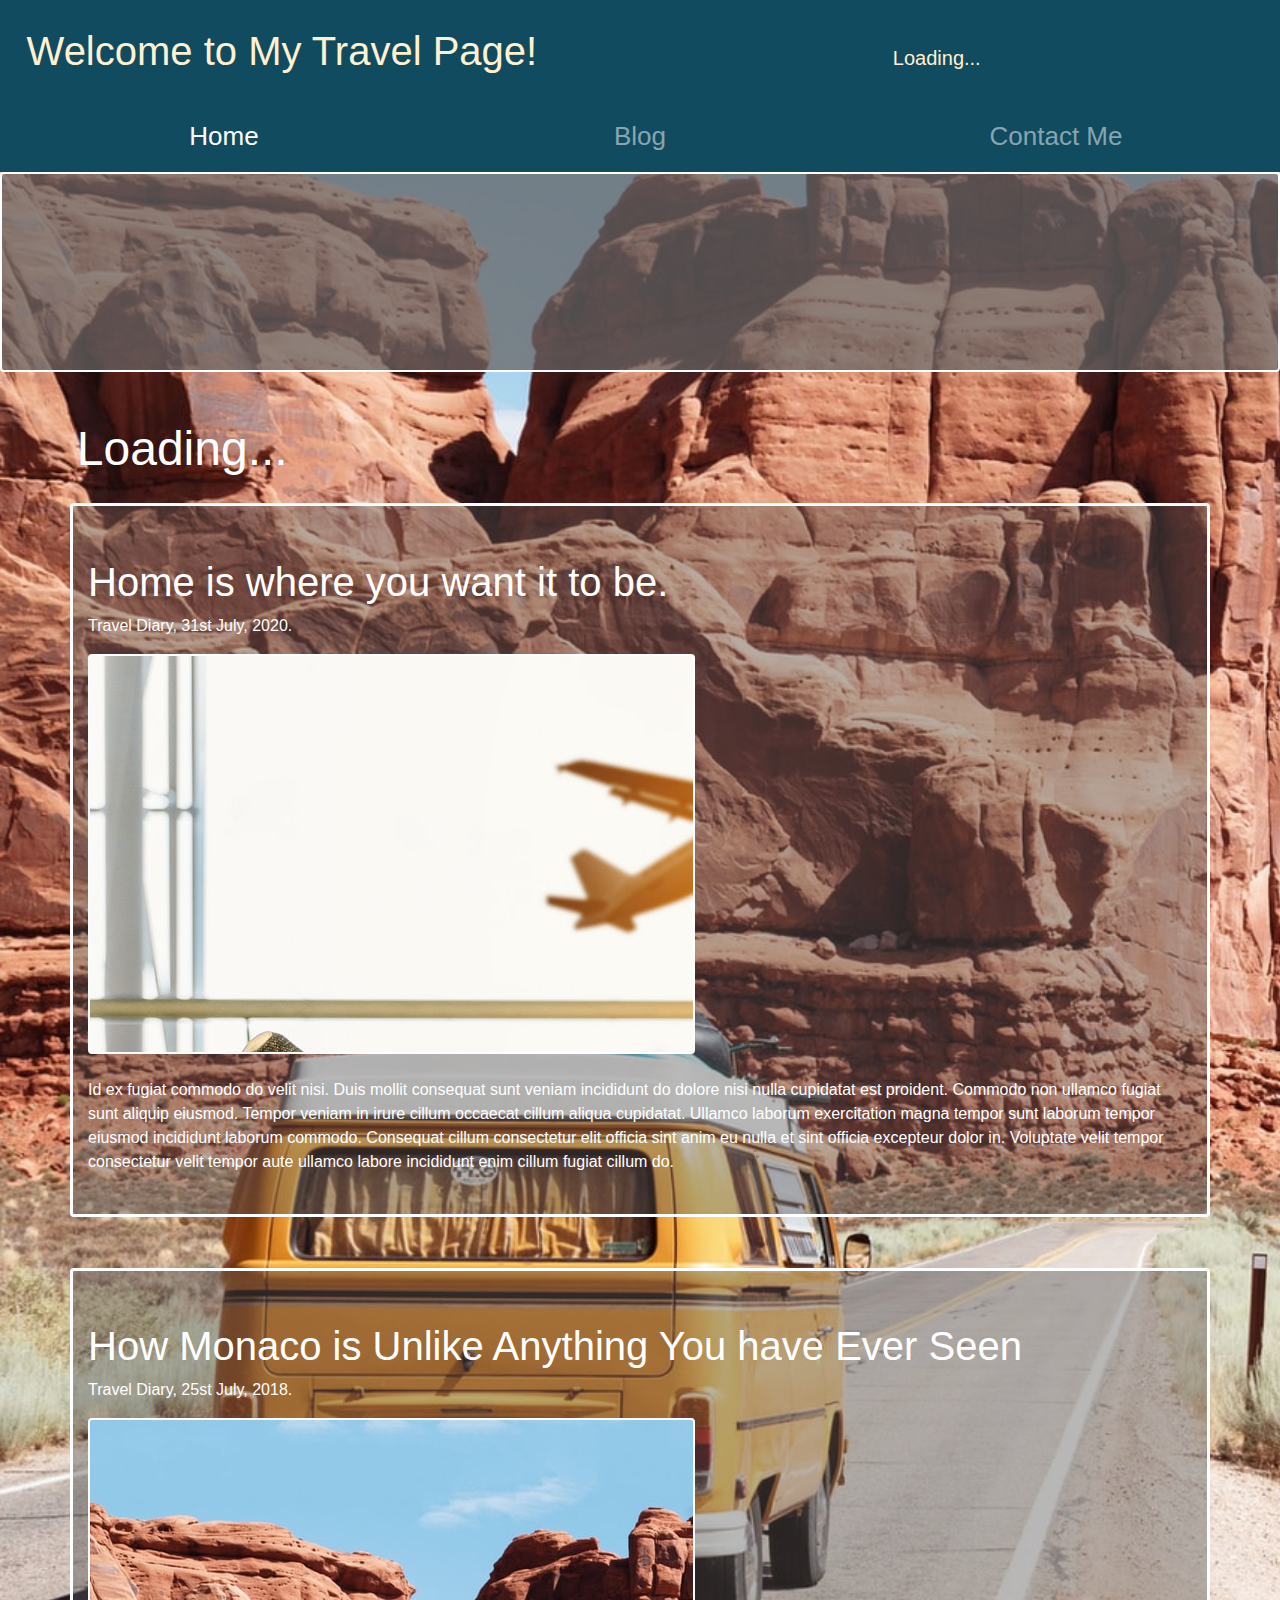
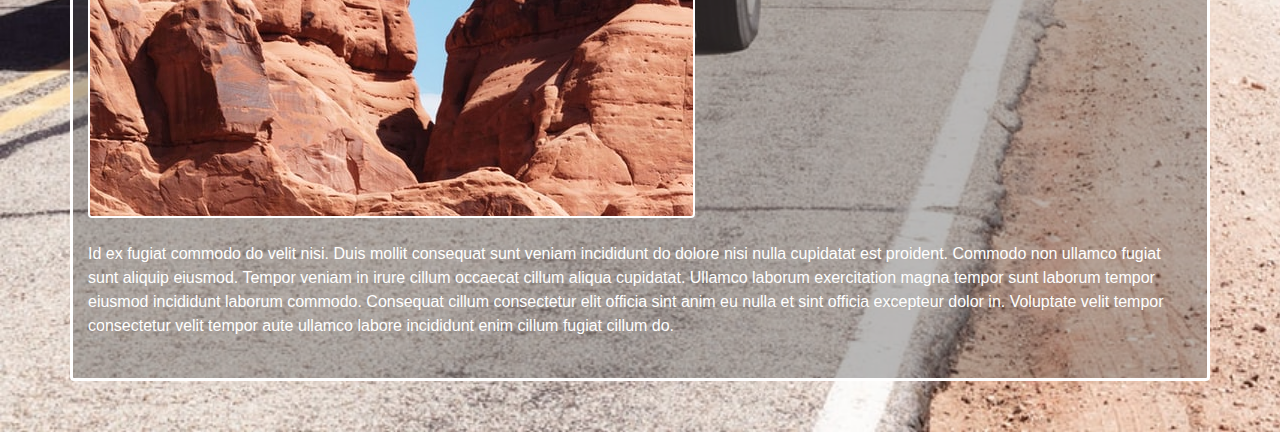
==== commit 38d53452: "Name prompt, custom message based on prompt added to index.html" ====
--- a/index.html
+++ b/index.html
@@ -29,7 +29,8 @@
     </style>
   </head>
 
-  <body onload="showTime();">
+  <body onload="begin(1);">
+    <!-- Passing 1 prompts for name, 0 only displays day and time -->
     <header class="heading">
       <h1 style="display: table-cell; width: 60%;">
         Welcome to My Travel Page!
@@ -79,6 +80,9 @@
       title="An Interesting Experience in Manali"
       frameborder="0"
     ></iframe>
+    <br />
+    <br />
+    <h3 id="welcome">Loading...</h3>
     <div class="container">
       <section id="one">
         <header class="article-header">
--- a/mystyle.css
+++ b/mystyle.css
@@ -223,3 +223,8 @@
   border: none;
   box-shadow: 0px 8px 8px #555;
 }
+#welcome {
+  color: white;
+  font-size: 48px;
+  margin-left: 6%;
+}
